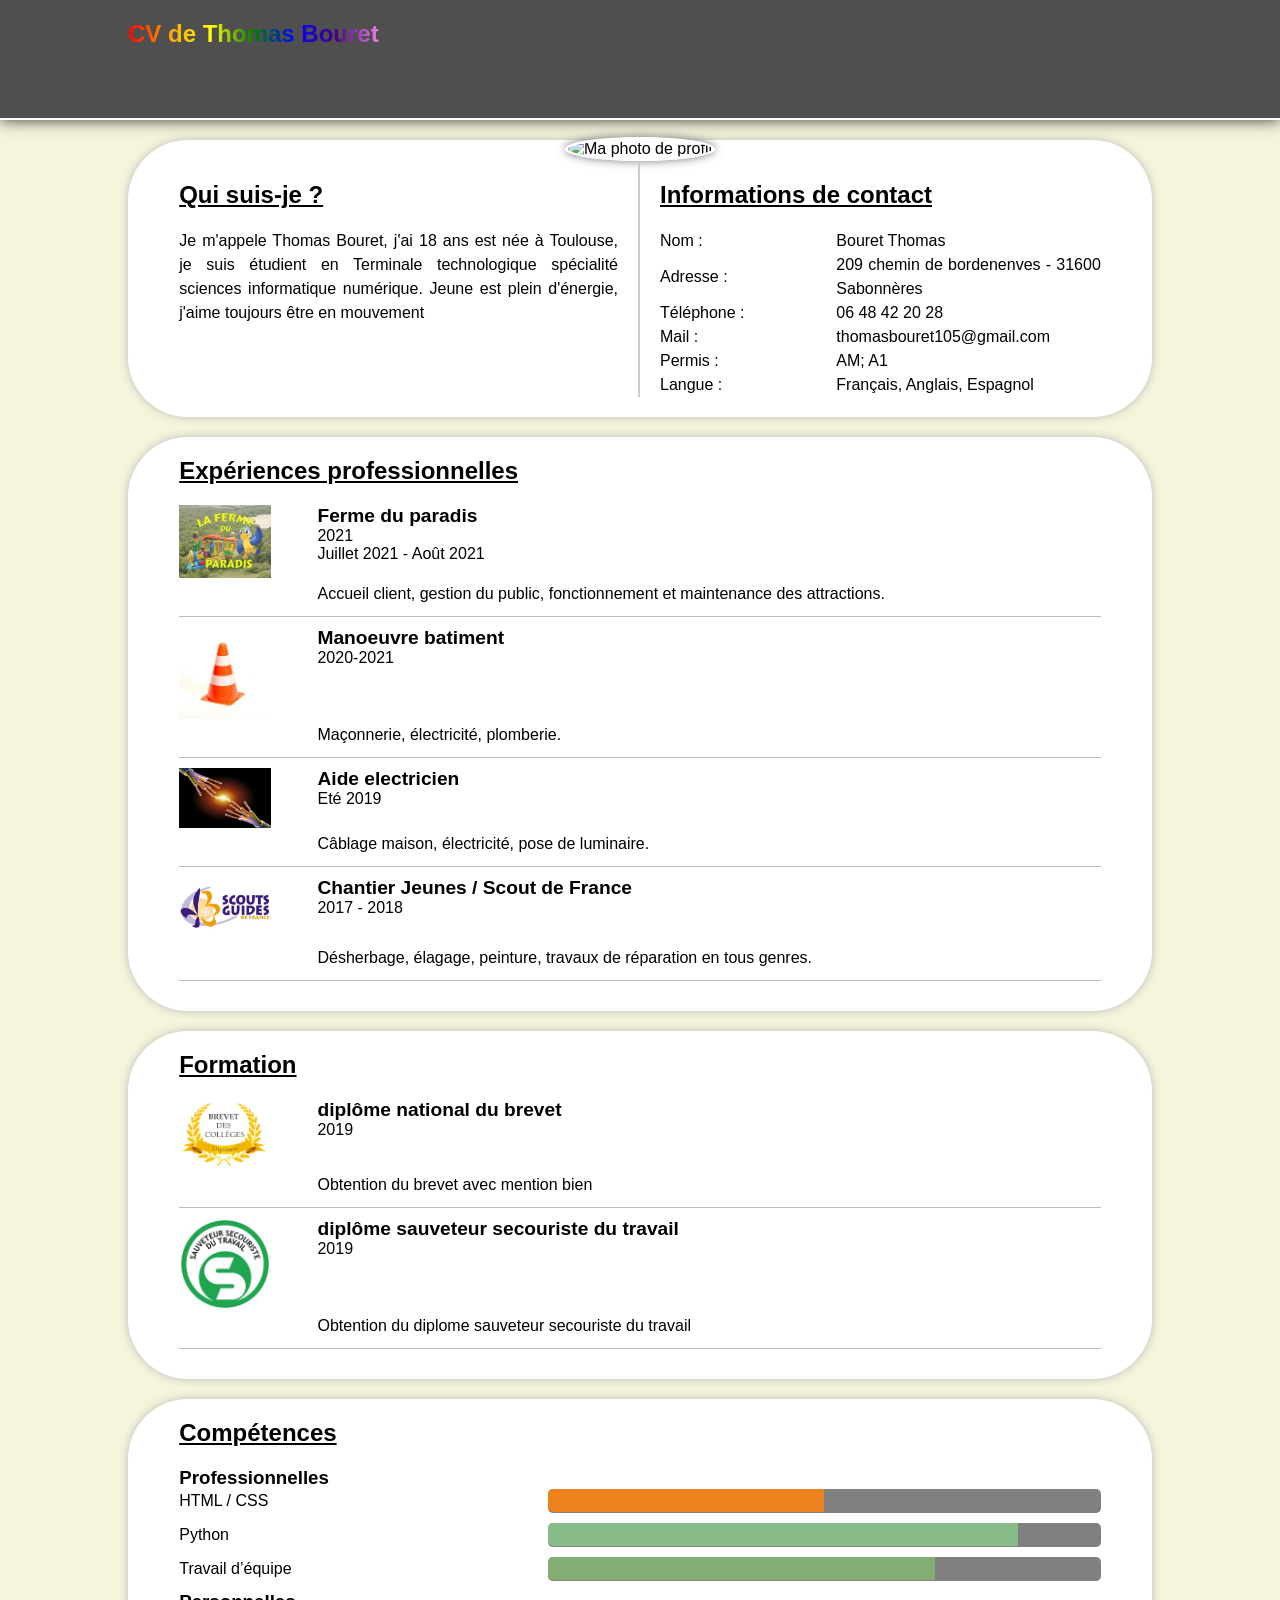
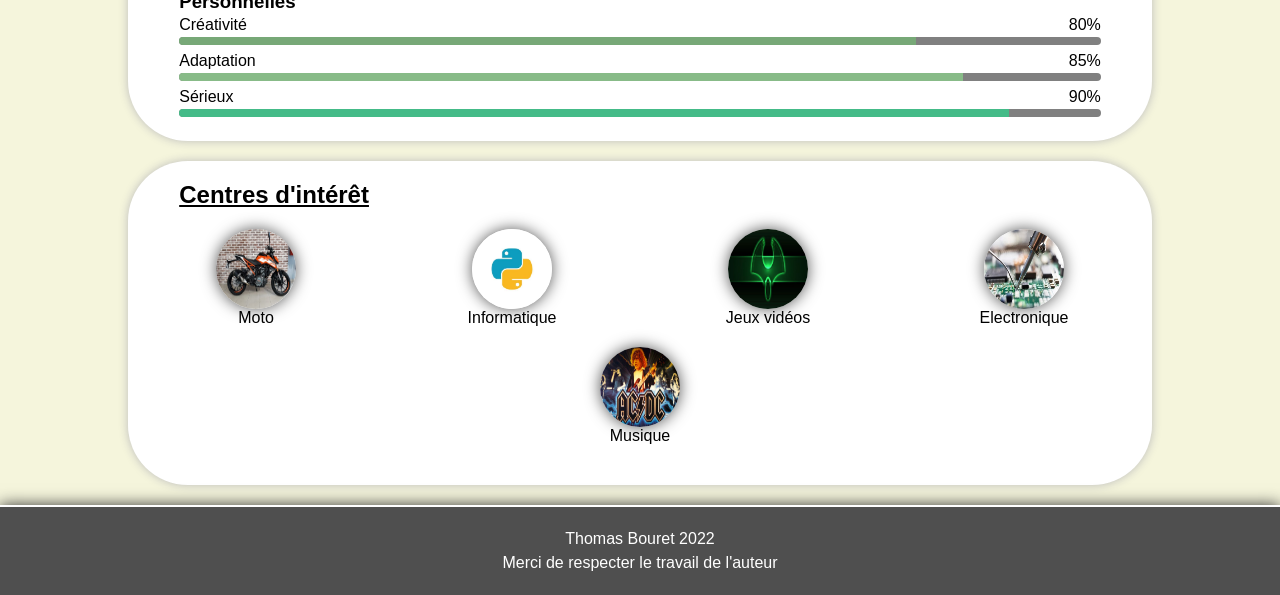
==== index.html @ c6dc1c25 "marcage indexable" ====
<!DOCTYPE html>
<html>

<head>
    <title>CV de Thomas Bouret</title>
    <meta charset="utf-8">
    <meta name="author" content="Bouret Thomas" />
    <meta name=" viewport " content="width=device-width, initial-scale=1, user-scalable=no ">
    <link rel="stylesheet " href="css/cv.css ">
    <link rel="shortcut icon" type="image/ico" href="image/ico/duke125.ico" />
</head>

<body>
    <header>
        <h1>
            <span class="textemulticolore"> CV de Thomas Bouret </span>
        </h1>
    </header>

    <section>
        <div class="photo ">
            <img src="# " alt="Ma photo de profil ">
        </div>
        <div class="description ">
            <h2>Qui suis-je ?</h2>
            <p>Je m'appele Thomas Bouret, j'ai 18 ans est née à Toulouse, je suis étudient en Terminale technologique spécialité sciences informatique numérique. Jeune est plein d'énergie, j'aime toujours être en mouvement</p>
        </div>
        <div class="contact ">
            <h2>Informations de contact</h2>
            <div class="contact-flex ">
                <p>Nom : </p>
                <p>Bouret Thomas</p>
            </div>
            <div class="contact-flex ">
                <p>Adresse : </p>
                <p>209 chemin de bordenenves - 31600 Sabonnères</p>
            </div>
            <div class="contact-flex ">
                <p>Téléphone :</p>
                <p>06 48 42 20 28</p>
            </div>
            <div class="contact-flex ">
                <p>Mail : </p>
                <p><a href="mailto:thomasbouret105@gmail.com ">thomasbouret105@gmail.com</a></p>
            </div>
            <div class="contact-flex ">
                <p>Permis :</p>
                <p>AM; A1</p>
            </div>
            <div class="contact-flex ">
                <p>Langue :</p>
                <p>Français, Anglais, Espagnol</p>
            </div>

        </div>
    </section>

    <section>
        <h2>Expériences professionnelles</h2>
        <div class="experience ">
            <div class="experience-logo ">
                <img src="image/logo-ferme.png " alt="Logo ">
            </div>
            <div class="experience-info ">
                <h3>Ferme du paradis</h3>
                <h4>2021</h4>
                <h4>Juillet 2021 - Août 2021</h4>
            </div>
            <div class="experience-desc ">
                <p>Accueil client, gestion du public, fonctionnement et maintenance des attractions.</p>
            </div>
        </div>
        <div class="experience ">
            <div class="experience-logo ">
                <img src="image/plot.jpg " alt="Logo ">
            </div>
            <div class="experience-info ">
                <h3>Manoeuvre batiment</h3>
                <h4>2020-2021</h4>
            </div>
            <div class="experience-desc ">
                <p>Maçonnerie, électricité, plomberie.</p>
            </div>
        </div>
        <div class="experience ">
            <div class="experience-logo ">
                <img src="image/electri.jpg " alt="Logo ">
            </div>
            <div class="experience-info ">
                <h3>Aide electricien</h3>
                <h4>Eté 2019</h4>
            </div>
            <div class="experience-desc ">
                <p>Câblage maison, électricité, pose de luminaire.</p>
            </div>
        </div>
        <div class="experience ">
            <div class="experience-logo ">
                <img src="image/sgdf.jpg " alt="Logo ">
            </div>
            <div class="experience-info ">
                <h3>Chantier Jeunes / Scout de France</h3>
                <h4>2017 - 2018</h4>
            </div>
            <div class="experience-desc ">
                <p>Désherbage, élagage, peinture, travaux de réparation en tous genres.</p>
            </div>
        </div>
    </section>

    <section>
        <h2>Formation</h2>
        <div class="experience ">
            <div class="experience-logo ">
                <img src="image/brevet.png " alt="brevet ">
            </div>
            <div class="experience-info ">
                <h3>diplôme national du brevet</h3>
                <h4>2019</h4>
            </div>
            <div class="experience-desc ">
                <p>Obtention du brevet avec mention bien</p>
            </div>
        </div>
        <div class="experience ">
            <div class="experience-logo ">
                <img src="image/sst.jpg " alt="SST ">
            </div>
            <div class="experience-info ">
                <h3>diplôme sauveteur secouriste du travail </h3>
                <h4>2019</h4>
            </div>
            <div class="experience-desc ">
                <p>Obtention du diplome sauveteur secouriste du travail </p>
            </div>
        </div>

    </section>

    <section>
        <h2>Compétences</h2>
        <h3 class="h3gauche ">Professionnelles</h3>
        <div class="comp ">
            <p>HTML / CSS</p>
            <div class="conteneur-barre "><span class="barre c50 "></span></div>
        </div>
        <div class="comp ">
            <p>Python</p>
            <div class="conteneur-barre "><span class="barre c85 "></span></div>
        </div>
        <div class="comp ">
            <p>Travail d’équipe</p>
            <div class="conteneur-barre "><span class="barre c70 "></span></div>
        </div>
        <h3 class="h3gauche ">Personnelles</h3>
        <div class="comp2 ">
            <p>Créativité</p>
            <p>80%</p>
            <div class="conteneur-barre2 "><span class="barre c80 "></span></div>
        </div>
        <div class="comp2 ">
            <p>Adaptation</p>
            <p>85%</p>
            <div class="conteneur-barre2 "><span class="barre c85 "></span></div>
        </div>
        <div class="comp2 ">
            <p>Sérieux</p>
            <p>90%</p>
            <div class="conteneur-barre2 "><span class="barre c90 "></span></div>
        </div>

    </section>

    <section>
        <h2>Centres d'intérêt</h2>
        <figure class="interet ">
            <img src="image/duke125.jpg " alt="Moto ">
            <figcaption>Moto</figcaption>
        </figure>
        <figure class="interet ">
            <img src="image/python.jpg " alt="Informatique ">
            <figcaption>Informatique</figcaption>
        </figure>
        <figure class="interet ">
            <img src="image/supercom.jpg " alt="Gaming ">
            <figcaption>Jeux vidéos</figcaption>
        </figure>
        <figure class="interet ">
            <img src="image/elec.jpg " alt="Electronique ">
            <figcaption>Electronique</figcaption>
        </figure>
        <figure class="interet ">
            <img src="image/rock.jpg" alt="musique">
            <figcaption>Musique</figcaption>
        </figure>
    </section>

    <footer>
        <p>Thomas Bouret 2022</p>
        <p>Merci de respecter le travail de l'auteur</p>
    </footer>
</body>

</html>
---- css/cv.css ----
/*Style général applicable sur toute la page*/

* {
    font-family: Avenir, sans-serif;
    padding: 0px;
    margin: 0px;
    text-align: justify;
    box-sizing: border-box;
}

body {
    background: beige;
}

p {
    font-size: 1em;
    line-height: 1.5em;
}

a {
    text-decoration: none;
    color: #000;
}


/* principe de changement de fond par Gradient*/

.textemulticolore {
    background-image: linear-gradient(to left, violet, indigo, blue, green, yellow, orange, red);
    -webkit-background-clip: text;
    -moz-background-clip: text;
    background-clip: text;
    color: transparent;
}


/*en tête & pied de page*/

header,
footer {
    width: 100%;
    padding: 20px 0px;
    background: #4f4f4f;
    box-shadow: 0px 0px 15px #333;
}

header {
    border-bottom: 2px solid #fff;
    height: 120px;
}

header h1 {
    color: white;
    font-size: 1.5em;
    width: 90%;
    margin: 0 auto;
}

footer {
    border-top: 2px solid #fff;
}

footer p {
    width: 90%;
    margin: 0 auto;
    color: #fff;
    text-align: center;
}

footer a {
    color: #fff;
}


/*Section*/

section {
    display: flex;
    flex-flow: row wrap;
    justify-content: center;
    width: 100%;
    padding-bottom: 20px;
    margin: 20px auto;
    box-shadow: 0px 0px 10px #bbb;
    background-color: #fff;
    border-radius: 60px/60px;
}

section h2 {
    margin: 20px 0;
    width: 90%;
}

h2 {
    text-decoration: underline;
}

section>div {
    width: 90%;
}


/*Section information*/

.photo {
    text-align: center;
}

.photo img {
    width: 150px;
    height: 150px;
    border: 3px solid #fff;
    box-shadow: 0px 0px 10px #777;
    border-radius: 50%;
    margin-top: -80px;
}

.description {
    border-bottom: 2px dashed #ccc;
}

.description a {
    display: block;
    text-align: center;
    padding: 10px;
    margin: 10px auto 30px auto;
    color: #fff;
    background-color: #EA0;
    box-shadow: 0px 0px 10px #ccc;
    border-radius: 5px;
}

.contact-flex {
    display: flex;
    flex-flow: row wrap;
    align-items: center;
}

.contact-flex p:first-child {
    flex: 0 0 40%;
}

.contact-flex p:last-child {
    flex: 0 0 60%;
}


/*Section experience et formation*/

.experience {
    display: flex;
    flex-flow: row wrap;
    border-bottom: 1px solid #bbb;
    padding-bottom: 10px;
    margin-bottom: 10px;
}

.experience-info {
    display: flex;
    flex-flow: column wrap;
    flex: 0 0 70%;
    margin-left: auto;
}

.experience-logo {
    flex: 0 0 25%;
    max-width: 100px;
}

.experience img {
    width: 100%;
}

.experience h3 {
    font-size: 1.2em;
}

.experience h4 {
    font-size: 1em;
    font-weight: normal;
}


/*Section compétence afin si il y en a*/

.h3gauche {
    width: 90%;
}

.comp {
    display: flex;
    flex-flow: row wrap;
    margin-bottom: 10px;
}

.comp p {
    flex: 0 0 40%;
}

.conteneur-barre {
    flex: 0 0 60%;
    border-radius: 5px;
    background-color: grey;
    border-bottom: 1px ridge grey;
}

.barre {
    display: block;
    height: 100%;
    border-top-left-radius: 5px;
    border-bottom-left-radius: 5px;
}

.c50 {
    width: 50%;
    background-color: #ec821e;
}

.c70 {
    width: 70%;
    background-color: #84ad74;
}

.c80 {
    width: 80%;
    background-color: #77a877;
}

.c85 {
    width: 85%;
    background-color: #8B8;
}

.c90 {
    width: 90%;
    background-color: #4B8;
}

.c95 {
    width: 95%;
    background-color: #4B8;
}

.c100 {
    width: 100%;
    background-color: #4B8;
    border-radius: 5px;
}

.comp2 {
    display: flex;
    flex-flow: row wrap;
    justify-content: space-between;
}

.conteneur-barre2 {
    flex: 0 0 100%;
    height: 0.5em;
    margin-bottom: 0.25em;
    border-radius: 5px;
    background-color: grey;
}


/*SECTION INTERETS*/

.interet {
    flex: 0 1 50%;
    display: flex;
    flex-flow: column wrap;
    align-items: center;
    margin-bottom: 20px;
}

.interet img {
    width: 80px;
    height: 80px;
    border-radius: 50%;
    box-shadow: 0px 0px 15px #555;
}


/*VERSION BUREAU DU CV (code trouvé)*/

@media screen and (min-width: 980px) {
    section {
        width: 80%;
        box-shadow: 0px 0px 10px #bbb;
    }
    a:hover {
        color: #EA0;
    }
    header h1 {
        width: 80%;
    }
    .description,
    .contact {
        flex: 0 0 45%;
    }
    .description {
        border-bottom: none;
        border-right: 2px solid #ccc;
        padding-right: 20px;
        margin-left: auto;
    }
    .contact {
        padding-left: 20px;
        margin-right: auto;
    }
    .description a {
        border: 2px solid transparent;
    }
    .description a:hover {
        color: #f28835;
        background-color: #fff;
        border: 2px solid #f28835;
        box-shadow: 0px 0px 20px #666;
    }
    .experience-logo {
        flex: 0 0 10%;
    }
    .experience-info,
    .experience-desc {
        flex: 0 0 85%;
        margin-left: auto;
    }
    .interet {
        flex: 0 1 25%;
    }
}
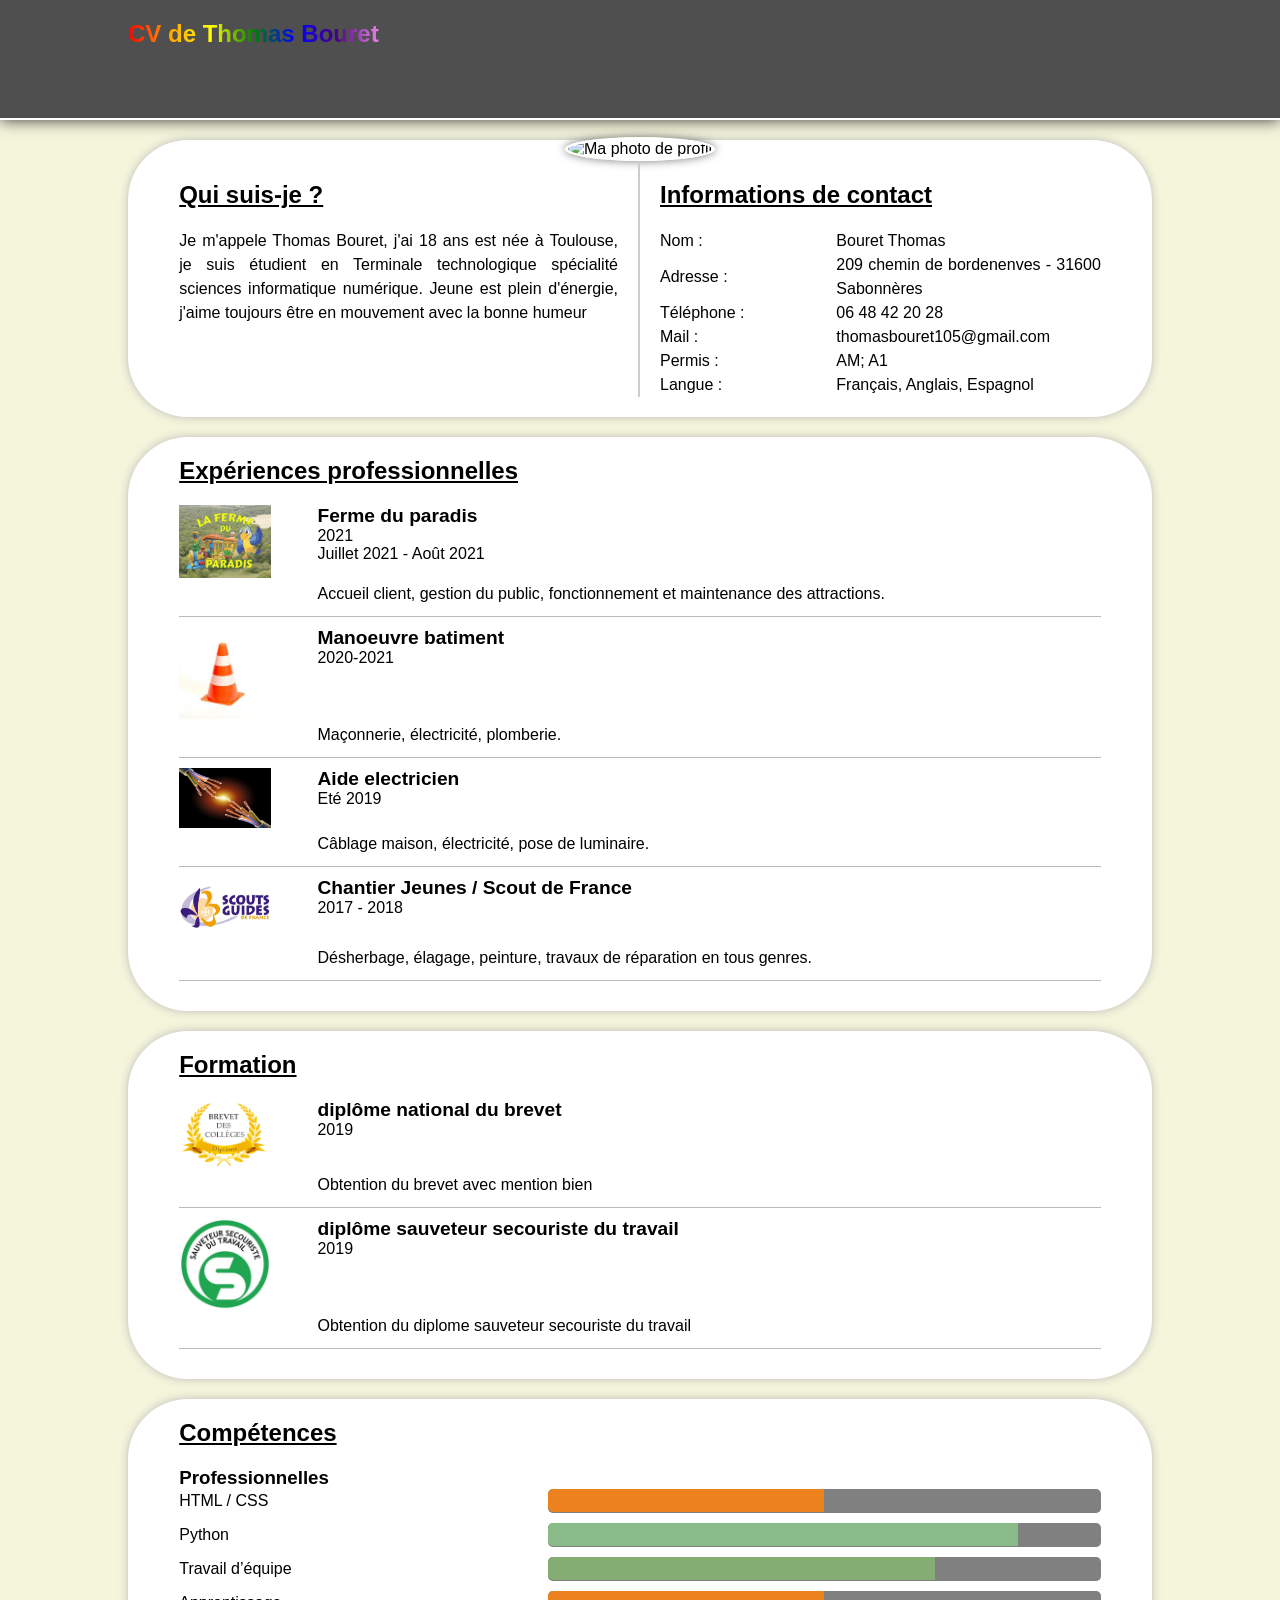
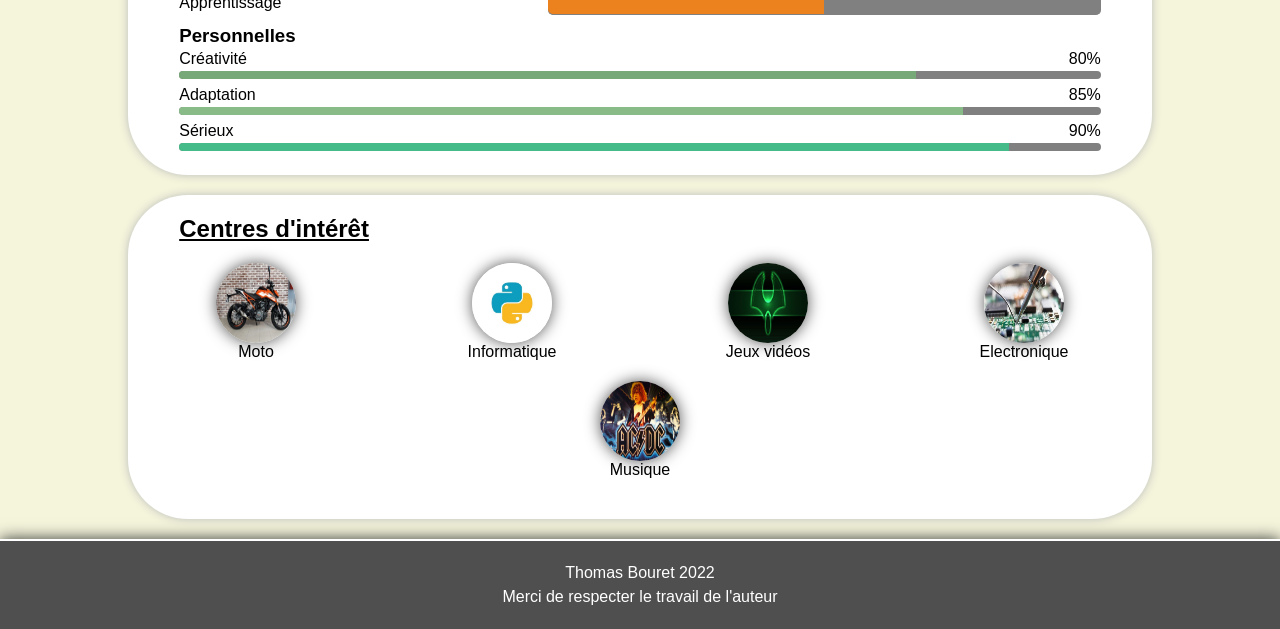
==== commit f31119be: "ajout barre" ====
--- a/index.html
+++ b/index.html
@@ -23,7 +23,7 @@
         </div>
         <div class="description ">
             <h2>Qui suis-je ?</h2>
-            <p>Je m'appele Thomas Bouret, j'ai 18 ans est née à Toulouse, je suis étudient en Terminale technologique spécialité sciences informatique numérique. Jeune est plein d'énergie, j'aime toujours être en mouvement</p>
+            <p>Je m'appele Thomas Bouret, j'ai 18 ans est née à Toulouse, je suis étudient en Terminale technologique spécialité sciences informatique numérique. Jeune est plein d'énergie, j'aime toujours être en mouvement avec la bonne humeur</p>
         </div>
         <div class="contact ">
             <h2>Informations de contact</h2>
@@ -131,7 +131,7 @@
                 <h4>2019</h4>
             </div>
             <div class="experience-desc ">
-                <p>Obtention du diplome sauveteur secouriste du travail </p>
+                <p>Obtention du diplome sauveteur secouriste du travail</p>
             </div>
         </div>
 
@@ -151,6 +151,10 @@
         <div class="comp ">
             <p>Travail d’équipe</p>
             <div class="conteneur-barre "><span class="barre c70 "></span></div>
+        </div>
+        <div class="comp ">
+            <p>Apprentissage</p>
+            <div class="conteneur-barre "><span class="barre c50 "></span></div>
         </div>
         <h3 class="h3gauche ">Personnelles</h3>
         <div class="comp2 ">
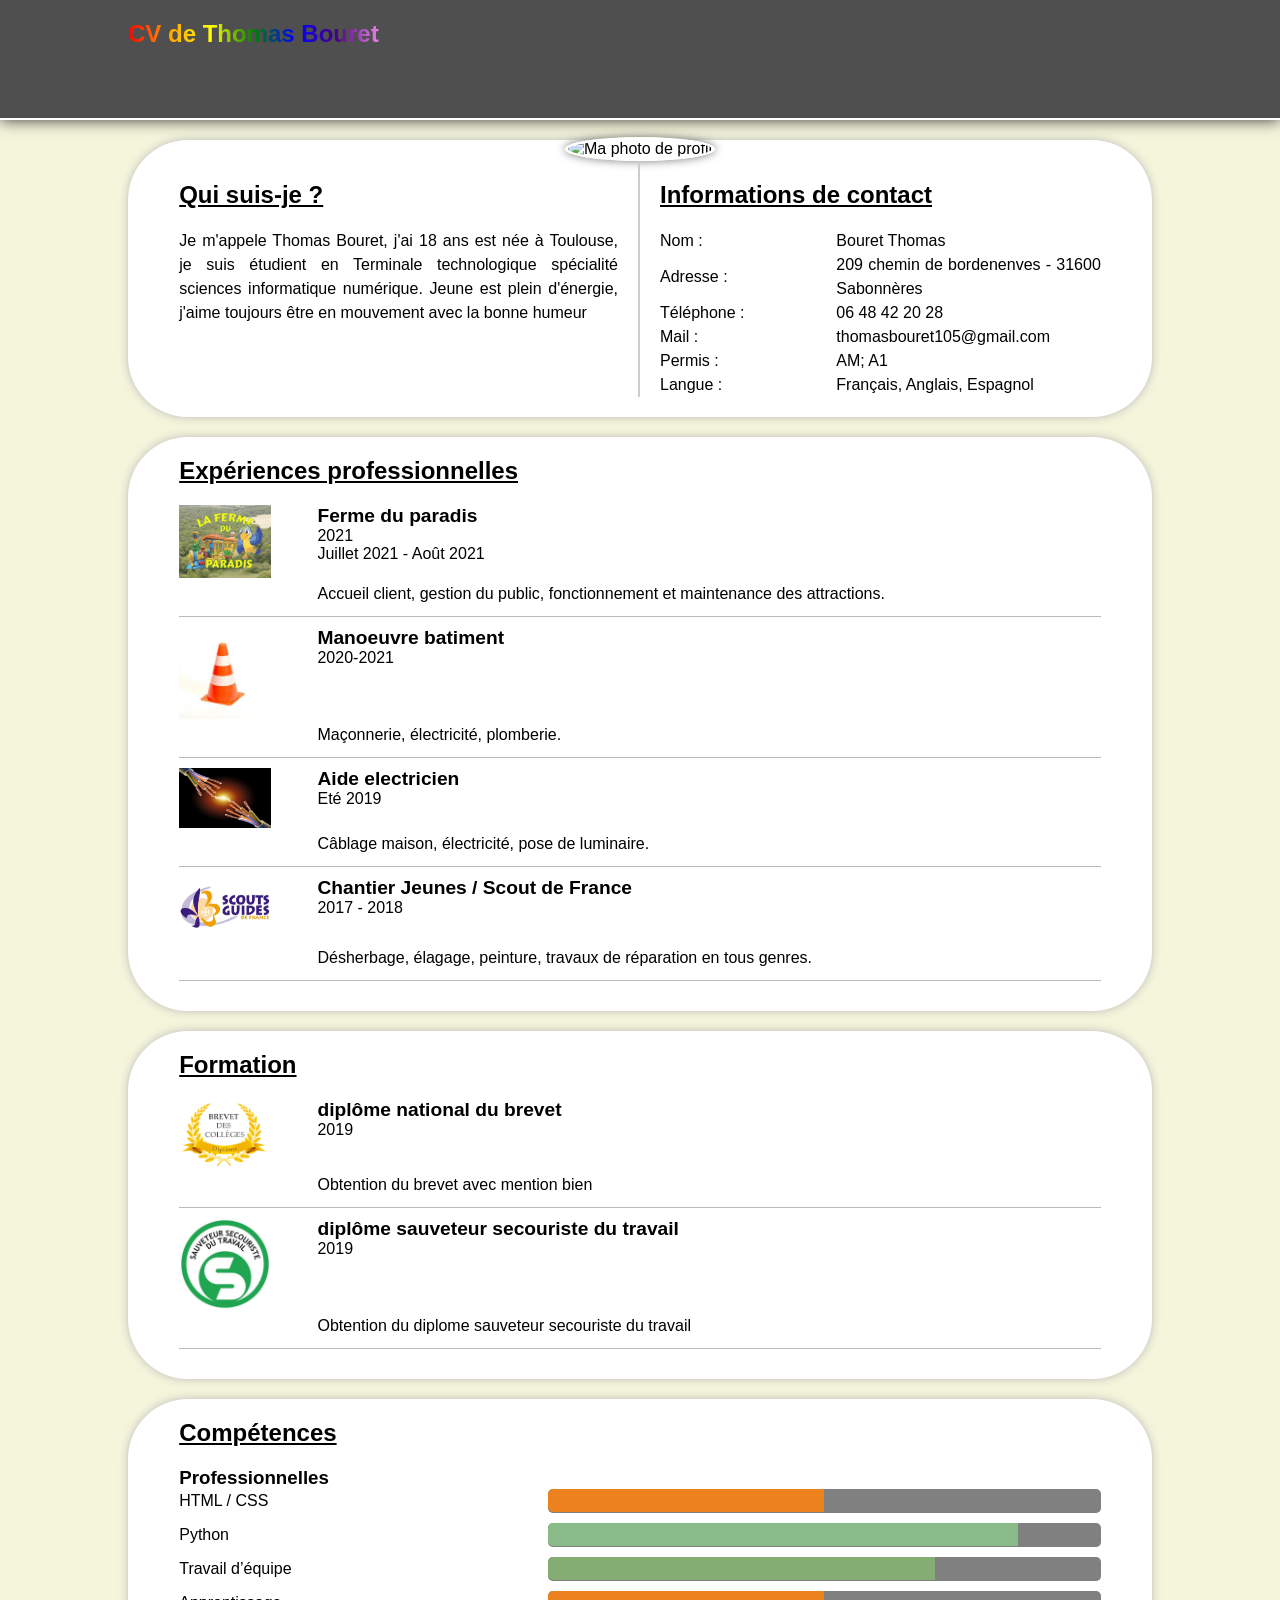
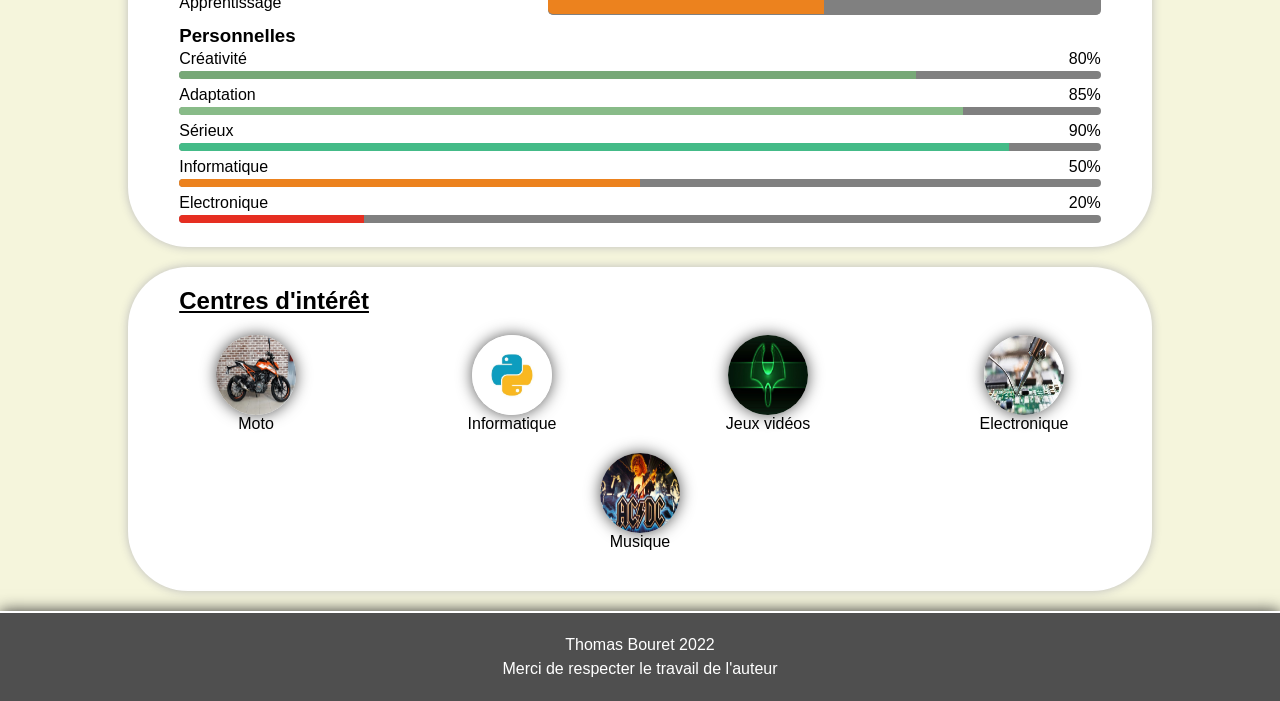
==== commit e685f818: "barre" ====
--- a/index.html
+++ b/index.html
@@ -172,6 +172,16 @@
             <p>90%</p>
             <div class="conteneur-barre2 "><span class="barre c90 "></span></div>
         </div>
+        <div class="comp2 ">
+            <p>Informatique</p>
+            <p>50%</p>
+            <div class="conteneur-barre2 "><span class="barre c50 "></span></div>
+        </div>
+        <div class="comp2 ">
+            <p>Electronique</p>
+            <p>20%</p>
+            <div class="conteneur-barre2 "><span class="barre c20 "></span></div>
+        </div>
 
     </section>
 
--- a/css/cv.css
+++ b/css/cv.css
@@ -211,6 +211,11 @@
     border-bottom-left-radius: 5px;
 }
 
+.c20 {
+    width: 20%;
+    background-color: #e62e21;
+}
+
 .c50 {
     width: 50%;
     background-color: #ec821e;
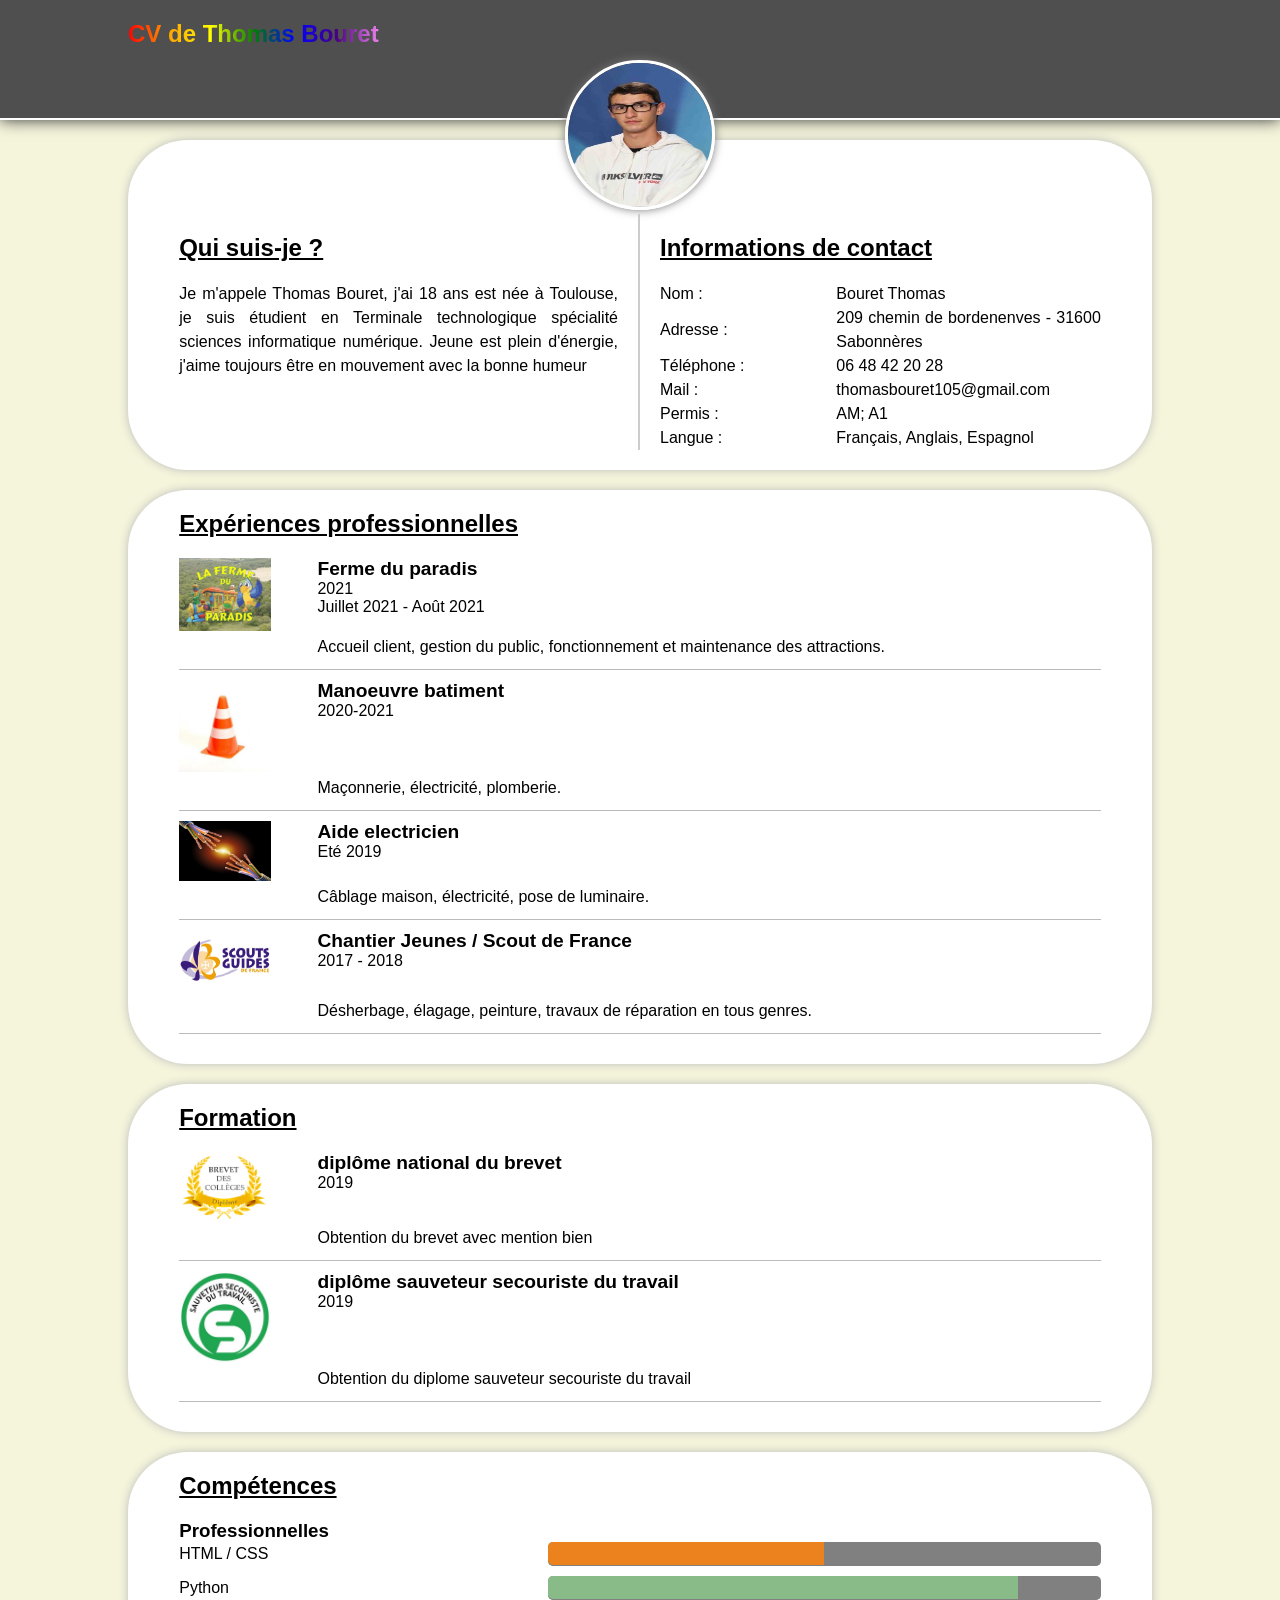
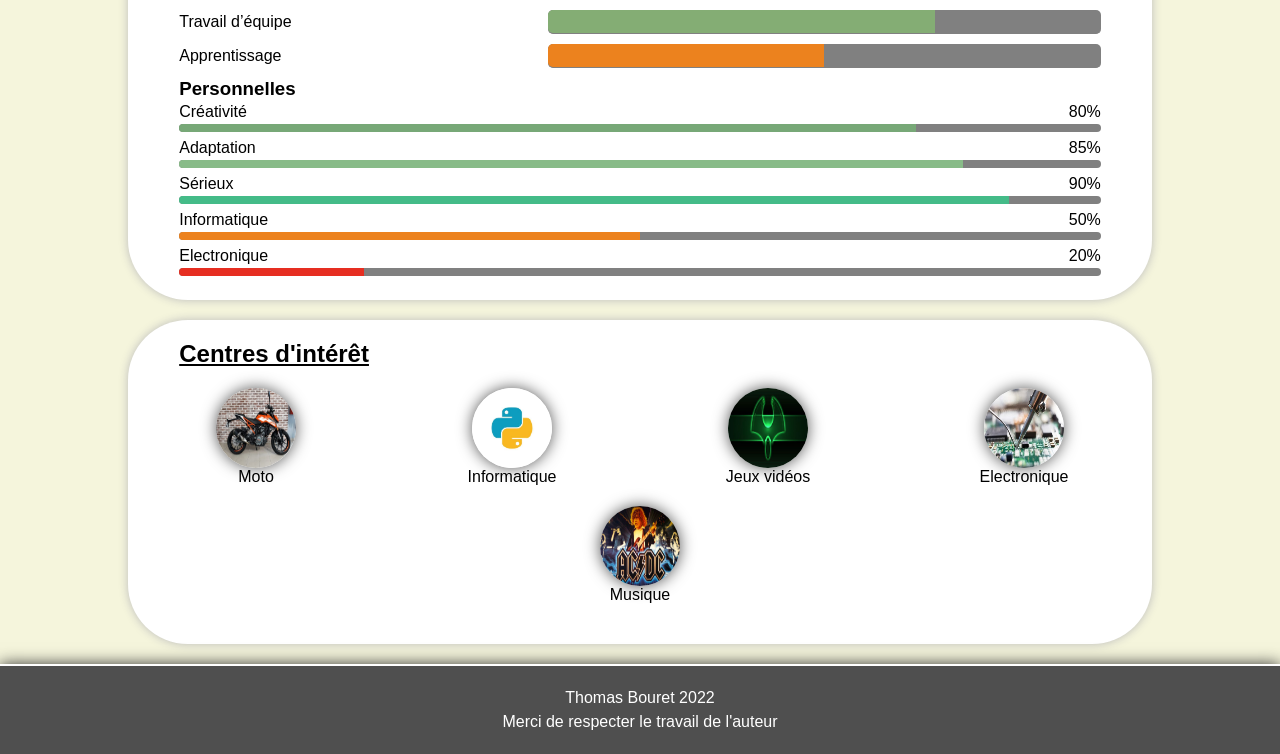
==== commit 4788c1bc: "Mise en ligne photo profils" ====
--- a/index.html
+++ b/index.html
@@ -19,7 +19,7 @@
 
     <section>
         <div class="photo ">
-            <img src="# " alt="Ma photo de profil ">
+            <img src="image/photo.jpg" alt="Ma photo de profil ">
         </div>
         <div class="description ">
             <h2>Qui suis-je ?</h2>
